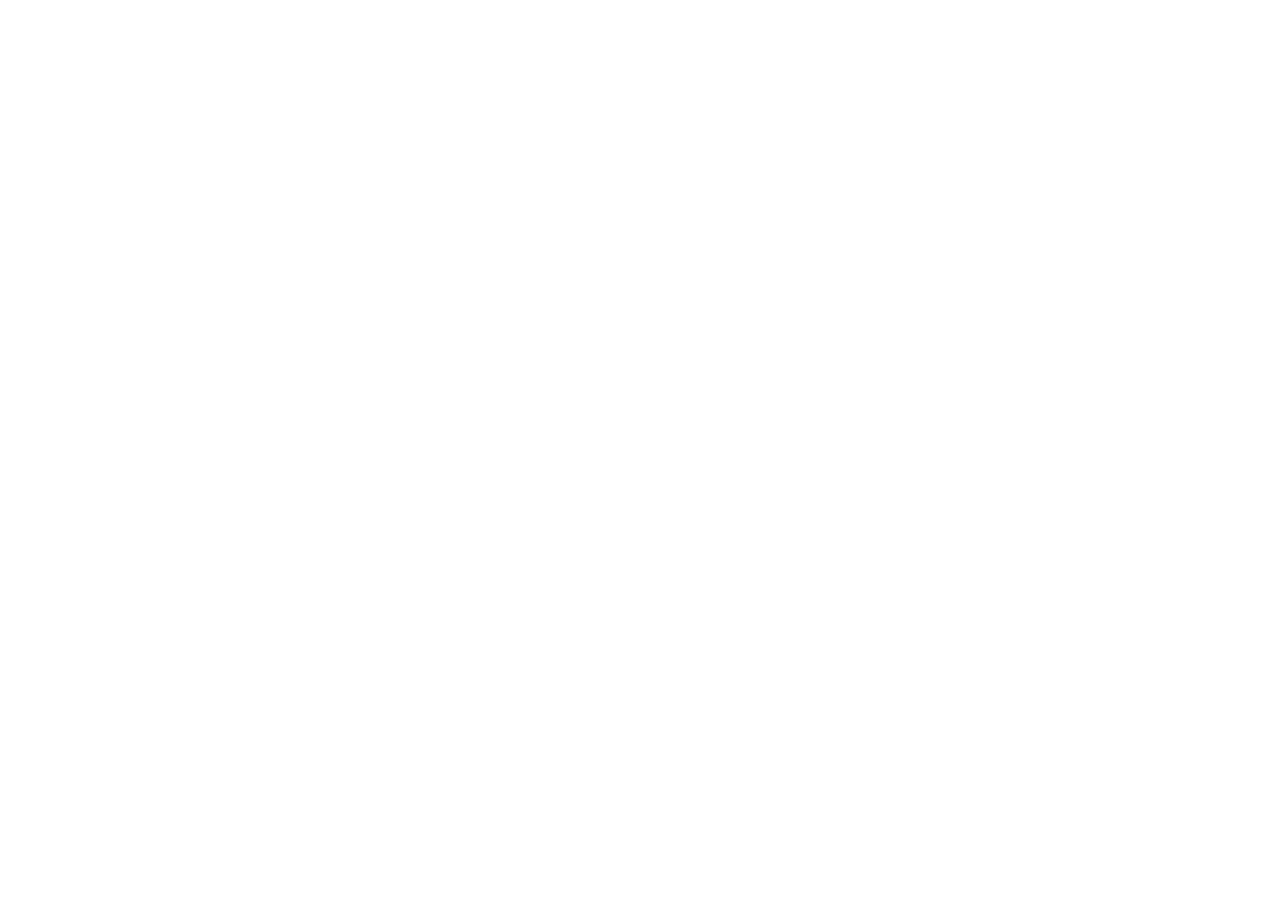
==== index.html @ bcb30c5f "first" ====
<!DOCTYPE html>
<html lang="en">
<head>
    <meta charset="UTF-8">
    <meta name="viewport" content="width=device-width, initial-scale=1.0">
    <link rel="stylesheet" href="style.css">
    <script src="script.js"></script>
    <title>MPH</title>
</head>
<body>
    <div class="login-form">
        
    </div>
</body>
</html>
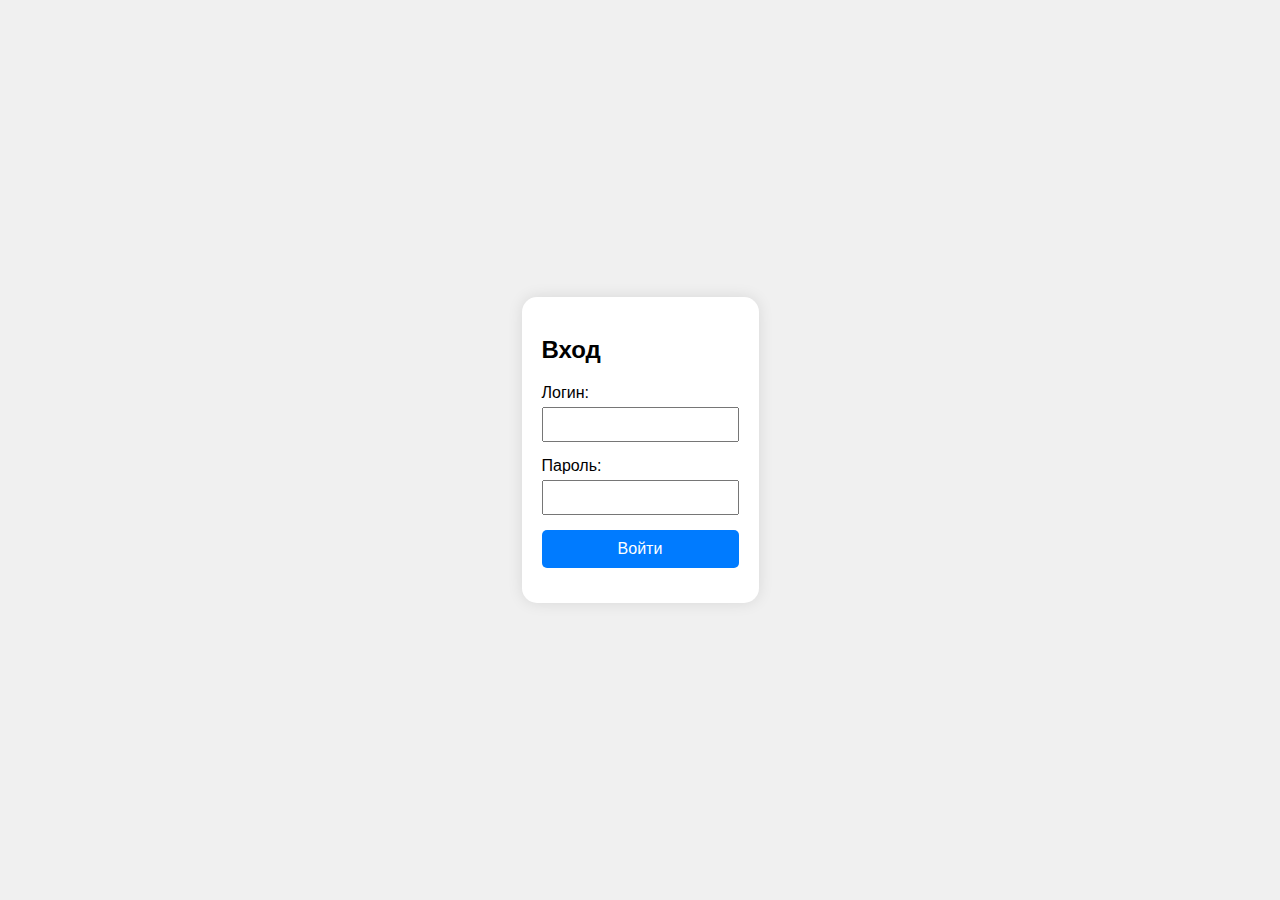
==== commit b6c75438: "MPH 1.0" ====
--- a/index.html
+++ b/index.html
@@ -4,12 +4,25 @@
     <meta charset="UTF-8">
     <meta name="viewport" content="width=device-width, initial-scale=1.0">
     <link rel="stylesheet" href="style.css">
-    <script src="script.js"></script>
-    <title>MPH</title>
+    
+    <title>Авторизация</title>
 </head>
 <body>
-    <div class="login-form">
-        
+    <div class="login-container">
+        <h2>Вход</h2>
+        <form id="login-form">
+            <div>
+                <label for="username">Логин:</label>
+                <input type="text" name="username" id="username" required>
+            </div>
+            <div>
+                <label for="password">Пароль:</label>
+                <input type="text" name="password" id="password" required>
+            </div>
+            <button type="submit">Войти</button>
+        </form>
+        <div id="error-message" id="error-message"></div>
     </div>
+    <script src="script.js"></script>
 </body>
 </html>--- a/style.css
+++ b/style.css
@@ -0,0 +1,55 @@
+body {
+    font-family:'Franklin Gothic Medium', 'Arial Narrow', Arial, sans-serif;
+    display: flex;
+    justify-content: center;
+    align-items: center;
+    height: 100vh;
+    margin: 0;
+    background-color: #f0f0f0;
+}
+
+.login-container {
+    background-color: #fff;
+    padding: 20px;
+    border-radius: 15px;
+    box-shadow: 0 0 15px rgba(0, 0, 0, 0.1);
+}
+
+.login-container h2 {
+    margin-bottom: 20px;
+}
+
+.login-container div {
+    margin-bottom: 15px;
+}
+
+.login-container label {
+    display: block;
+    margin-bottom: 5px;
+}
+
+.login-container input {
+    width: 100%;
+    padding: 8px;
+    box-sizing: border-box;
+}
+
+.login-container button {
+    width: 100%;
+    padding: 10px;
+    background-color: #007bff;
+    border: none;
+    color: #fff;
+    font-size: 16px;
+    border-radius: 5px;
+    cursor: pointer;
+}
+
+.login-container button:hover {
+    background-color: #0056b3;
+}
+
+.error-message {
+    color: red;
+    margin-top: 10px;
+}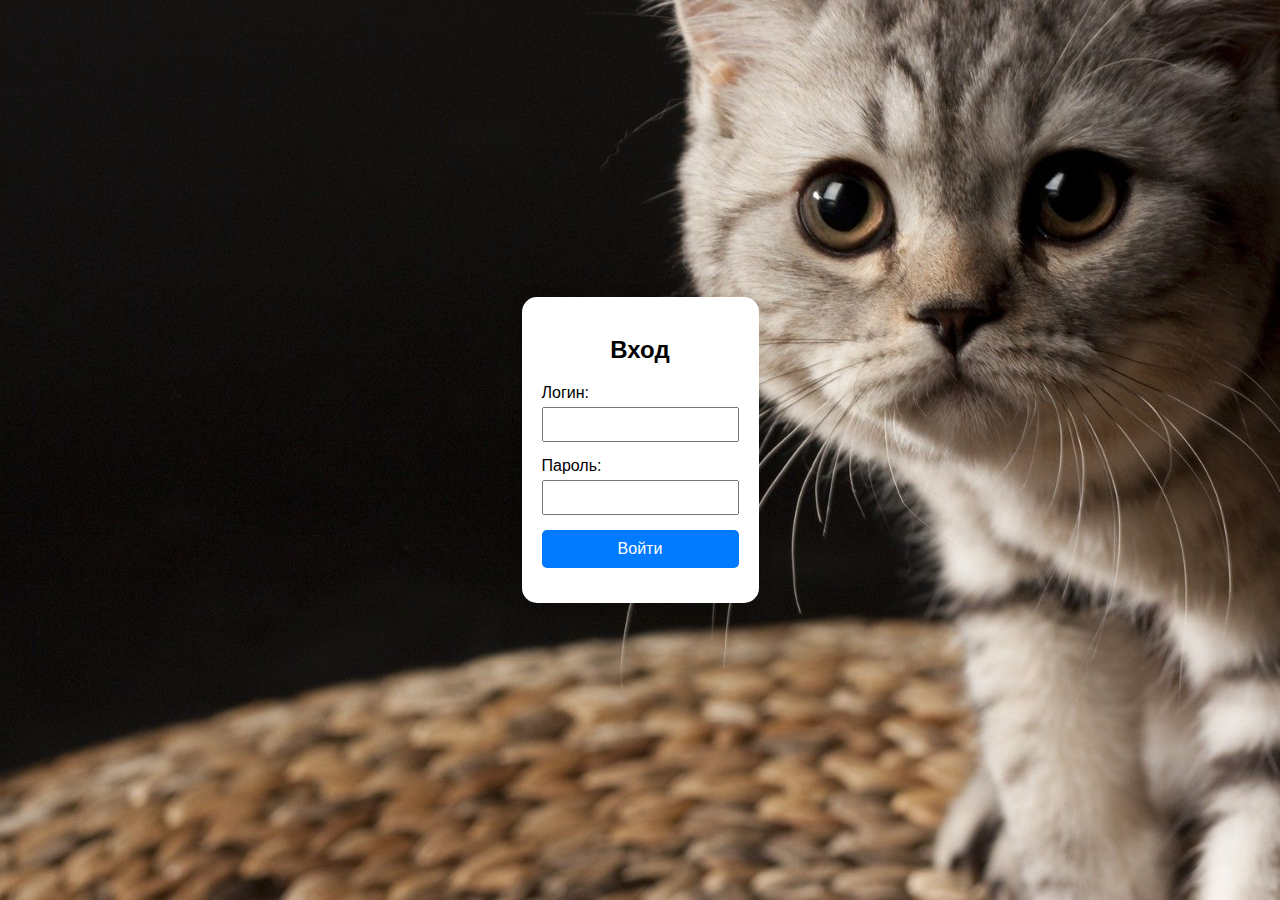
==== commit 44621621: "MPH 1.0.1" ====
--- a/index.html
+++ b/index.html
@@ -4,7 +4,6 @@
     <meta charset="UTF-8">
     <meta name="viewport" content="width=device-width, initial-scale=1.0">
     <link rel="stylesheet" href="style.css">
-    
     <title>Авторизация</title>
 </head>
 <body>
@@ -21,7 +20,7 @@
             </div>
             <button type="submit">Войти</button>
         </form>
-        <div id="error-message" id="error-message"></div>
+        <div id="error-message" class="error-message"></div>
     </div>
     <script src="script.js"></script>
 </body>
--- a/style.css
+++ b/style.css
@@ -5,7 +5,9 @@
     align-items: center;
     height: 100vh;
     margin: 0;
-    background-color: #f0f0f0;
+    background-image: url('images/cat.jpg');
+    background-size: cover;
+    background-position: center;
 }
 
 .login-container {
@@ -13,14 +15,17 @@
     padding: 20px;
     border-radius: 15px;
     box-shadow: 0 0 15px rgba(0, 0, 0, 0.1);
+    text-align: center;
 }
 
 .login-container h2 {
     margin-bottom: 20px;
+    font-size: 24px;
 }
 
 .login-container div {
     margin-bottom: 15px;
+    text-align: left;
 }
 
 .login-container label {
@@ -52,4 +57,6 @@
 .error-message {
     color: red;
     margin-top: 10px;
+    font-size: 14px;
+    font-style: italic;
 }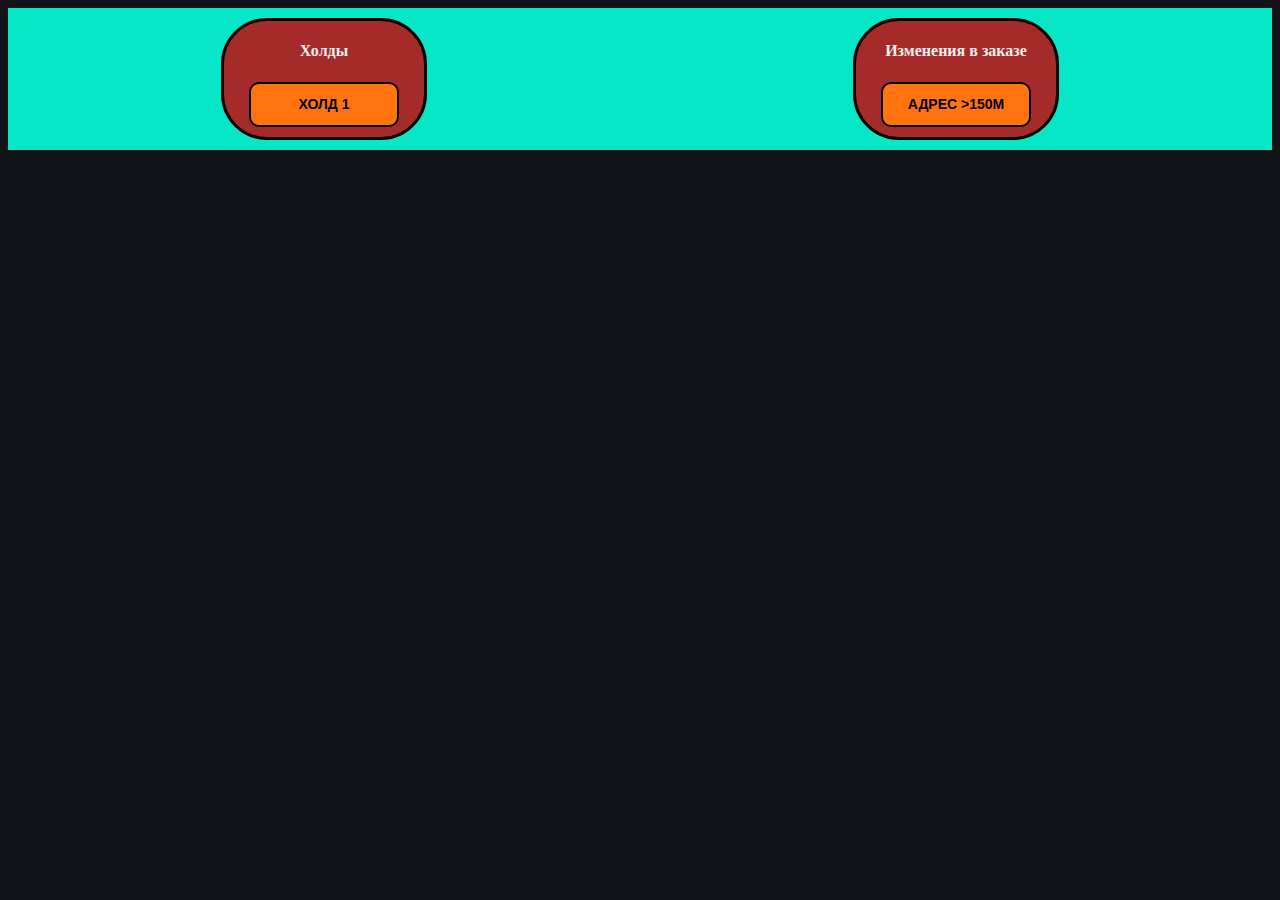
==== commit dcc837d8: "reboot 1.0" ====
--- a/index.html
+++ b/index.html
@@ -3,25 +3,38 @@
 <head>
     <meta charset="UTF-8">
     <meta name="viewport" content="width=device-width, initial-scale=1.0">
-    <link rel="stylesheet" href="style.css">
-    <title>Авторизация</title>
+    <link rel="stylesheet" href="./index.css">
+    <script src="https://code.jquery.com/jquery-3.6.0.min.js""></script>
+    <title>MPH - Экспресс тест</title>
 </head>
 <body>
-    <div class="login-container">
-        <h2>Вход</h2>
-        <form id="login-form">
-            <div>
-                <label for="username">Логин:</label>
-                <input type="text" name="username" id="username" required>
+    <header class="main">
+        <div class="container">
+            <div class="block-menu">
+                <!-- Свойства/текст для кнопок -->
+                <div id="text1" style="display: none;">Дайте мне, пожалуйста, немного времени, скоро вернусь с ответом</div>
+                <div id="text1" style="display: none;">Дайте мне, пожалуйста, немного времени, скоро вернусь с ответом</div>
+                <div id="text1" style="display: none;">Дайте мне, пожалуйста, немного времени, скоро вернусь с ответом</div>
+                <!-- Левая колонна -->
+                <div class="block-column-left column">
+                    <!-- БЛОК 1 - ХОЛДЫ -->
+                    <div class="block-left__1 block__bg">
+                        <h4>Холды</h4>
+                        <button class="button" onclick="copyTextID('text1')">Холд 1</button>
+                    </div>
+                </div>
+                <!-- Правая колонна -->
+                <div class="block-column-right column">
+                    <!-- БЛОК ! - Изменения в заказе -->
+                    <div class="block-right__1 block__bg">
+                        <h4>Изменения в заказе</h4>
+                        <button class="button">Адрес >150м</button>
+                    </div>
+                </div>
             </div>
-            <div>
-                <label for="password">Пароль:</label>
-                <input type="text" name="password" id="password" required>
-            </div>
-            <button type="submit">Войти</button>
-        </form>
-        <div id="error-message" class="error-message"></div>
-    </div>
-    <script src="script.js"></script>
+        </div>
+    </header>
+
+    <script src="./index.js"></script>
 </body>
 </html>--- a/index.css
+++ b/index.css
@@ -0,0 +1,4 @@
+@import url('./style/about.css');
+@import url('./style/basic.css');
+@import url('./style/main.css');
+
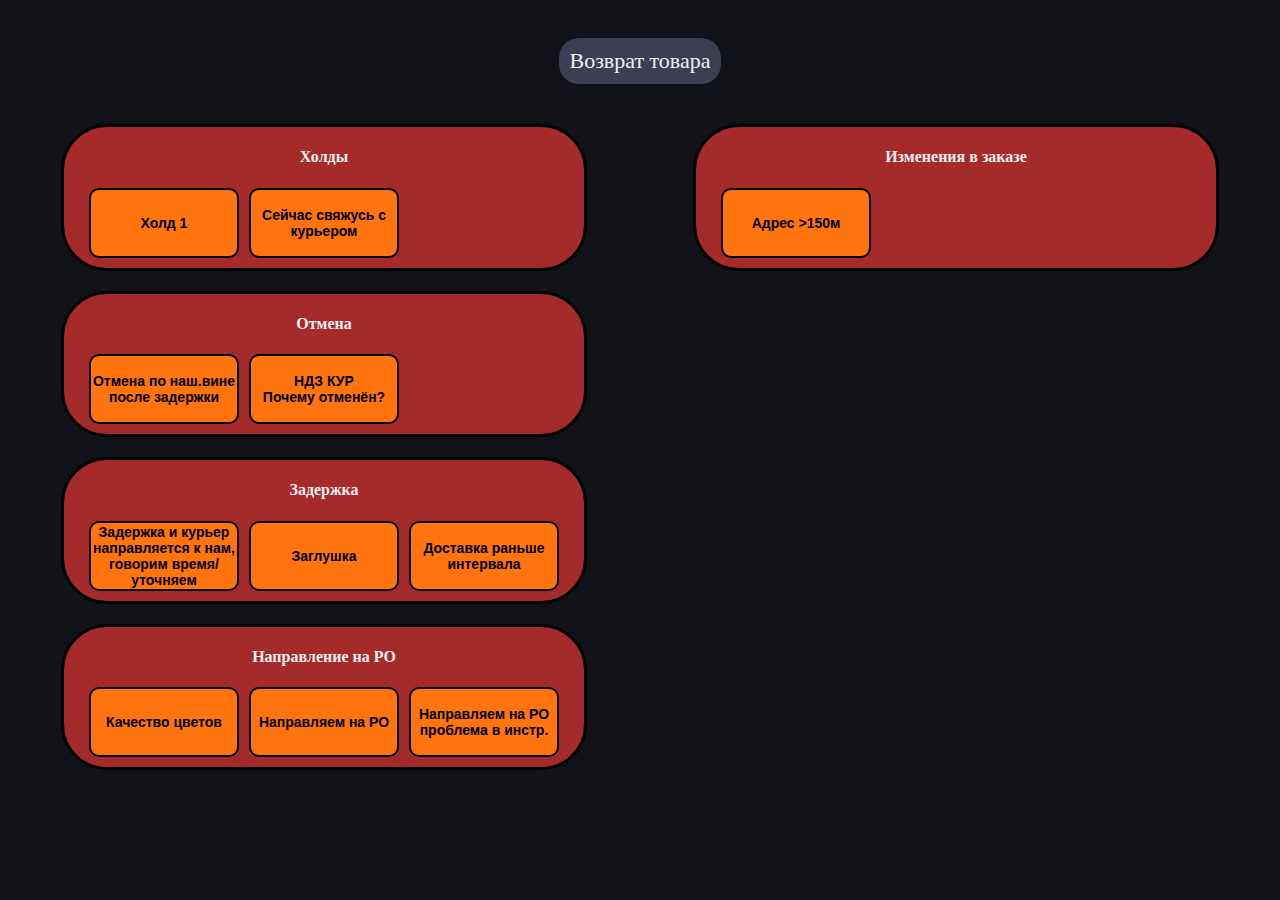
==== commit 6ec3a275: "add text 1.1" ====
--- a/index.html
+++ b/index.html
@@ -8,32 +8,113 @@
     <title>MPH - Экспресс тест</title>
 </head>
 <body>
-    <header class="main">
+    <header class="header">
         <div class="container">
-            <div class="block-menu">
+            <nav class="header__nav">
+                <ul class="header__menu">
+                    <li class="header__list">
+                        <a href="#" class="header__list-a">Возврат товара</a>
+                    </li>
+                </ul>
+            </nav>
+        </div>
+    </header>
+
+    <main class="main">
+        <div class="container">
+            <div class="block__menu">
                 <!-- Свойства/текст для кнопок -->
                 <div id="text1" style="display: none;">Дайте мне, пожалуйста, немного времени, скоро вернусь с ответом</div>
-                <div id="text1" style="display: none;">Дайте мне, пожалуйста, немного времени, скоро вернусь с ответом</div>
-                <div id="text1" style="display: none;">Дайте мне, пожалуйста, немного времени, скоро вернусь с ответом</div>
+                <div id="text2" style="display: none;">Изменение адреса для экспресс-доставки не предусмотрено. Если не готовы принять посылку по изначальному адресу, то лучше отменить текущий заказ и создать новый с верным адресом самостоятельно или с моей помощью.
+
+Если вы отмените заказ, то статус заказа изменится в течение 24 часов.
+
+[ПРО ВОЗВРАТ СРЕДСТВ/ПРОМОКОД/КЕШБЭК]
+
+Отменённый заказ не восстанавливается, а стоимость и наличие товара могут меняться</div>
+                <div id="text3" style="display: none;">Простите, доставили заказ раньше интервала.
+
+Мы внимательно разбираемся в каждой ситуации, связанной с доставкой заказов, поэтому сделаем всё возможное, чтобы таких ситуаций не возникало.
+
+Примите, пожалуйста, промокод на 500 ₽, применить его можно к заказам от 1500 ₽. Он появится в личном кабинете в разделе [«Промокоды»](https://market.yandex.ru/promocodes). 
+
+Промокод: 
+
+[ПРО ВОЗВРАТ СРЕДСТВ/ПРОМОКОД/КЕШБЭК]
+
+Отменённый заказ не восстанавливается, а стоимость и наличие товара могут меняться. Если заказ актуален, можете переоформить самостоятельно или с моей помощью</div>
+                <div id="text4" style="display: none;">Простите, пожалуйста, что не доставили заказ и отменили его.
+
+Отправляю вам промокод на скидку 10% с лимитом (1000/2000) рублей. Он появится в личном кабинете в разделе [«Промокоды»](https://market.yandex.ru/promocodes). 
+
+Промокод: 
+
+[ПРО ВОЗВРАТ СРЕДСТВ/ПРОМОКОД/КЕШБЭК]
+
+Отменённый заказ не восстанавливается, а стоимость и наличие товара могут меняться. Если заказ актуален, можете переоформить самостоятельно или с моей помощью</div>
+                <div id="text5" style="display: none;">Простите, что так получилось. В течение дня напишу вам и предложу варианты решения. Подробности о возврате тут: https://yandex.ru/support/market/return.html</div>
+                <div id="text6" style="display: none;">Простите, на этапе доставки что-то пошло не так, поэтому заказ был отменён. Заказ изменит статус на «Отменён» в течение 24 часов.
+
+[ПРО ВОЗВРАТ СРЕДСТВ/ПРОМОКОД/КЕШБЭК]
+
+Отменённый заказ не восстанавливается, а стоимость и наличие товара могут меняться. Если заказ актуален, то его можно переоформить самостоятельно или с моей помощью
+                </div>
+                <div id="text7" style="display: none;">Вижу, что ребята из отдела возвратов работают по вашему обращению к заказу [КАКОМУ_ТОВАРУ]. В ближайшее время они вернутся с обратной связью на почту [УКАЖИ_ПОЧТУ]. Если будут другие вопросы по возврату, их можно задать в ответ на письмо от них</div>
+                <div id="text8" style="display: none;">Вижу, что вы уже оформили возврат. 
+
+Я работаю вместе с ребятами из отдела возвратов по вашему обращению [КАКИМ_ТОВАРОМ?]. Обязательно найдем другое решение и поможем во всем разобраться, дождитесь, пожалуйста, в ближайшее время обратной связи в виде письма на почту: [ПОЧТА], а если появятся другие вопросы, то их можно задать в ответ на письмо.</div>
+                <div id="text9" style="display: none;">Простите, что не доставили заказ вовремя.
+
+Узнала у курьера, что заказ будет доставлен в течение [КАКОГО_ВРЕМЕНИ].
+                    
+Подскажите, пожалуйста, вы готовы подождать товар?</div>
+                <div id="text10" style="display: none;">Сейчас я свяжусь с курьером и уточню информацию по заказу, скоро вернусь с ответом</div>
+                
                 <!-- Левая колонна -->
-                <div class="block-column-left column">
-                    <!-- БЛОК 1 - ХОЛДЫ -->
-                    <div class="block-left__1 block__bg">
+                <div class="block__menu__column--left column">
+                    <div class="block__menu--left__1 block__bg">
                         <h4>Холды</h4>
-                        <button class="button" onclick="copyTextID('text1')">Холд 1</button>
+                        <div class="block__button">
+                            <button class="button" onclick="copyTextID('text1')">Холд 1</button>
+                            <button class="button" onclick="copyTextID('text10')">Сейчас свяжусь с курьером</button>
+                        </div>
+                    </div>
+                    <div class="block__menu--left__2 block__bg">
+                        <h4>Отмена</h4>
+                        <div class="block__button">
+                            <button class="button" onclick="copyTextID('text4')">Отмена по наш.вине после задержки</button>
+                            <button class="button" onclick="copyTextID('text6')">НДЗ КУР <br>Почему отменён?</button>
+                        </div>
+                    </div>
+                    <div class="block__menu--left__3 block__bg">
+                        <h4>Задержка</h4>
+                        <div class="block__button">
+                            <button class="button" onclick="copyTextID('text9')">Задержка и курьер направляется к нам, говорим время/уточняем</button>
+                            <button class="button">Заглушка</button>
+                            <button class="button" onclick="copyTextID('text3')">Доставка раньше интервала</button>
+                        </div>
+                    </div>
+                    <div class="block__menu--left__4 block__bg">
+                        <h4>Направление на РО</h4>
+                        <div class="block__button">
+                            <button class="button" onclick="copyTextID('text5')">Качество цветов</button>
+                            <button class="button" onclick="copyTextID('text7')">Направляем на РО</button>
+                            <button class="button" onclick="copyTextID('text8')">Направляем на РО<br>проблема в инстр.</button>
+                        </div>
                     </div>
                 </div>
                 <!-- Правая колонна -->
-                <div class="block-column-right column">
-                    <!-- БЛОК ! - Изменения в заказе -->
-                    <div class="block-right__1 block__bg">
+                <div class="block__menu__column--right column">
+                    <div class="block__menu--right__1 block__bg">
                         <h4>Изменения в заказе</h4>
-                        <button class="button">Адрес >150м</button>
+                        <div class="block__button">
+                            <button class="button" onclick="copyTextID('text2')">Адрес >150м</button>
+                        </div>
                     </div>
                 </div>
             </div>
         </div>
-    </header>
+    </main>
 
     <script src="./index.js"></script>
 </body>
--- a/index.css
+++ b/index.css
@@ -1,4 +1,4 @@
 @import url('./style/about.css');
 @import url('./style/basic.css');
 @import url('./style/main.css');
-
+@import url('./style/header.css');
